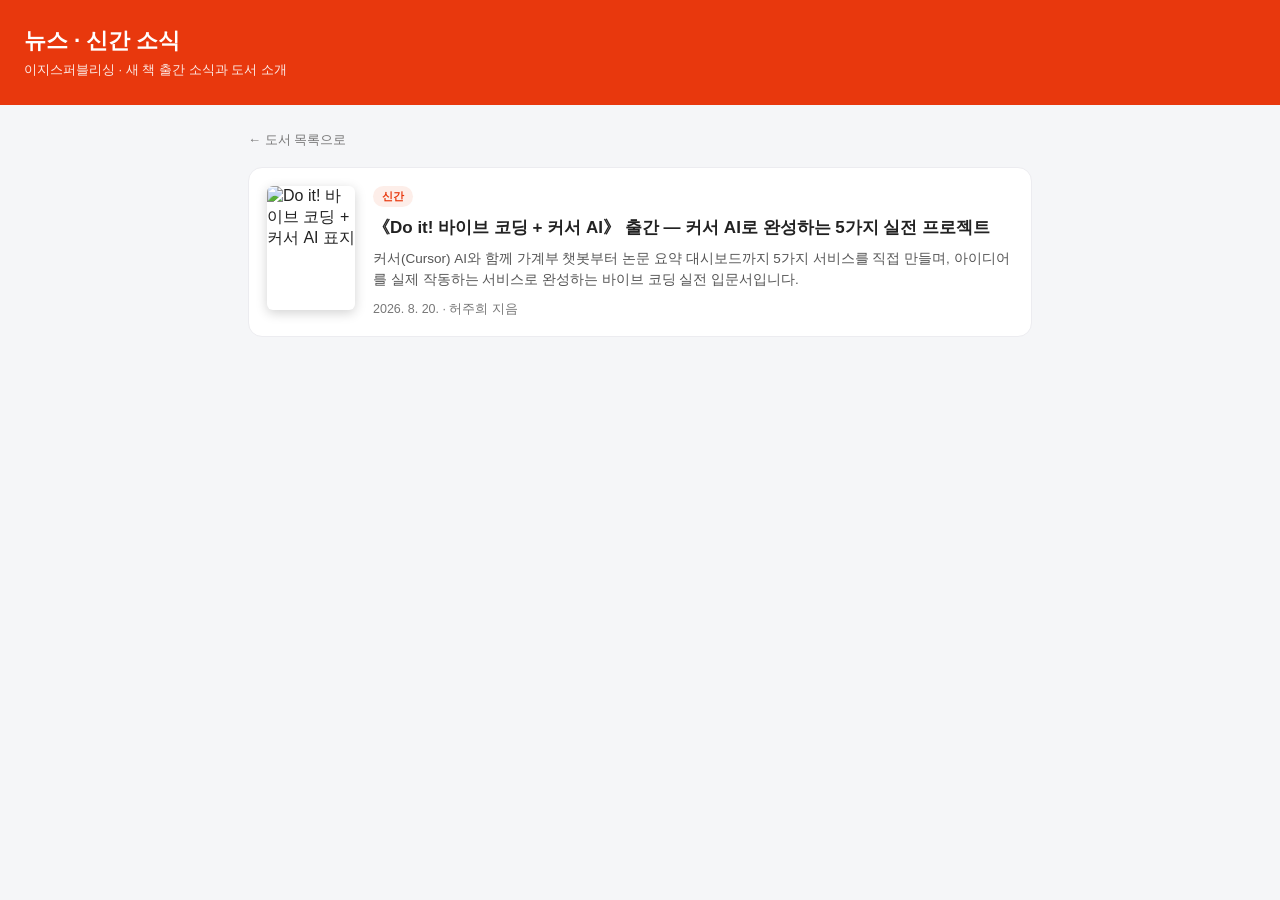
==== news/index.html @ f158c4c0 "뉴스 섹션 추가 (신간 소식 · AI 검색 최적화) - 상단 뉴스 탭 + 뉴스 목록 페이지(/news/) - 첫 게시글: Do it! 바이브 코딩 + 커서 AI (Book·FAQP" ====
<!DOCTYPE html>
<html lang="ko">
<head>
<meta charset="utf-8">
<meta name="viewport" content="width=device-width, initial-scale=1">
<title>뉴스 · 신간 소식 | 이지스퍼블리싱 도서 목록</title>
<meta name="description" content="이지스퍼블리싱 신간 소식과 도서 소개. Do it! · 된다! 시리즈의 새 책 출간 소식을 확인하세요.">
<link rel="canonical" href="https://it-book-catalog.easyspub.co.kr/news/">
<meta property="og:type" content="website">
<meta property="og:title" content="뉴스 · 신간 소식 | 이지스퍼블리싱 도서 목록">
<meta property="og:description" content="이지스퍼블리싱 신간 소식과 도서 소개.">
<meta property="og:url" content="https://it-book-catalog.easyspub.co.kr/news/">
<link rel="preconnect" href="https://cdn.jsdelivr.net" crossorigin>
<link rel="stylesheet" href="https://cdn.jsdelivr.net/gh/orioncactus/pretendard@1.3.9/dist/web/variable/pretendardvariable-dynamic-subset.min.css">
<!-- Google tag (gtag.js) -->
<script async src="https://www.googletagmanager.com/gtag/js?id=G-VP2G1LD1ML"></script>
<script>
  window.dataLayer = window.dataLayer || [];
  function gtag(){dataLayer.push(arguments);}
  gtag('js', new Date());
  gtag('config', 'G-VP2G1LD1ML');
</script>
<style>
  :root{ --brand:#e8380d; --text:#222; --muted:#777; --line:#ececf0; --bg:#f5f6f8; --surface:#fff; }
  *{box-sizing:border-box;margin:0;padding:0}
  body{font-family:"Pretendard Variable",Pretendard,-apple-system,BlinkMacSystemFont,"Segoe UI",sans-serif;
       color:var(--text);background:var(--bg);-webkit-font-smoothing:antialiased}
  header{background:var(--brand);color:#fff;padding:26px 24px}
  header h1{font-size:22px;font-weight:800}
  header p{font-size:13px;opacity:.9;margin-top:5px}
  .wrap{max-width:820px;margin:0 auto;padding:26px 18px 70px}
  .crumb{font-size:13px;color:var(--muted);margin-bottom:18px}
  .crumb a{color:var(--muted);text-decoration:none}
  .crumb a:hover{color:var(--brand)}
  .news-item{display:flex;gap:18px;background:var(--surface);border:1px solid var(--line);border-radius:14px;
             padding:18px;margin-bottom:16px;text-decoration:none;color:inherit;transition:all .18s}
  .news-item:hover{transform:translateY(-3px);box-shadow:0 12px 30px rgba(0,0,0,.1);border-color:#e0d3ce}
  .news-item img{width:88px;height:124px;object-fit:cover;border-radius:6px;flex-shrink:0;
                 box-shadow:0 3px 12px rgba(0,0,0,.18)}
  .news-body{min-width:0}
  .news-tag{display:inline-block;font-size:11px;font-weight:800;color:var(--brand);background:#fdeee9;
            padding:3px 9px;border-radius:20px;margin-bottom:9px}
  .news-title{font-size:17px;font-weight:800;line-height:1.4;margin-bottom:8px}
  .news-desc{font-size:13.5px;color:#555;line-height:1.6;
             display:-webkit-box;-webkit-line-clamp:2;-webkit-box-orient:vertical;overflow:hidden}
  .news-date{font-size:12.5px;color:var(--muted);margin-top:10px}
  .empty{color:var(--muted);text-align:center;padding:50px 0}
</style>
</head>
<body>
<header>
  <h1>뉴스 · 신간 소식</h1>
  <p>이지스퍼블리싱 · 새 책 출간 소식과 도서 소개</p>
</header>
<div class="wrap">
  <nav class="crumb"><a href="../">← 도서 목록으로</a></nav>

  <!-- 뉴스 목록: 새 게시글은 위에 항목을 추가하세요 (최신순) -->
  <a class="news-item" href="doit-vibe-coding-cursor-ai.html">
    <img src="https://image.aladin.co.kr/product/39889/66/cover200/k522130725_1.jpg" alt="Do it! 바이브 코딩 + 커서 AI 표지">
    <div class="news-body">
      <span class="news-tag">신간</span>
      <div class="news-title">《Do it! 바이브 코딩 + 커서 AI》 출간 — 커서 AI로 완성하는 5가지 실전 프로젝트</div>
      <div class="news-desc">커서(Cursor) AI와 함께 가계부 챗봇부터 논문 요약 대시보드까지 5가지 서비스를 직접 만들며, 아이디어를 실제 작동하는 서비스로 완성하는 바이브 코딩 실전 입문서입니다.</div>
      <div class="news-date">2026. 8. 20. · 허주희 지음</div>
    </div>
  </a>

</div>
</body>
</html>
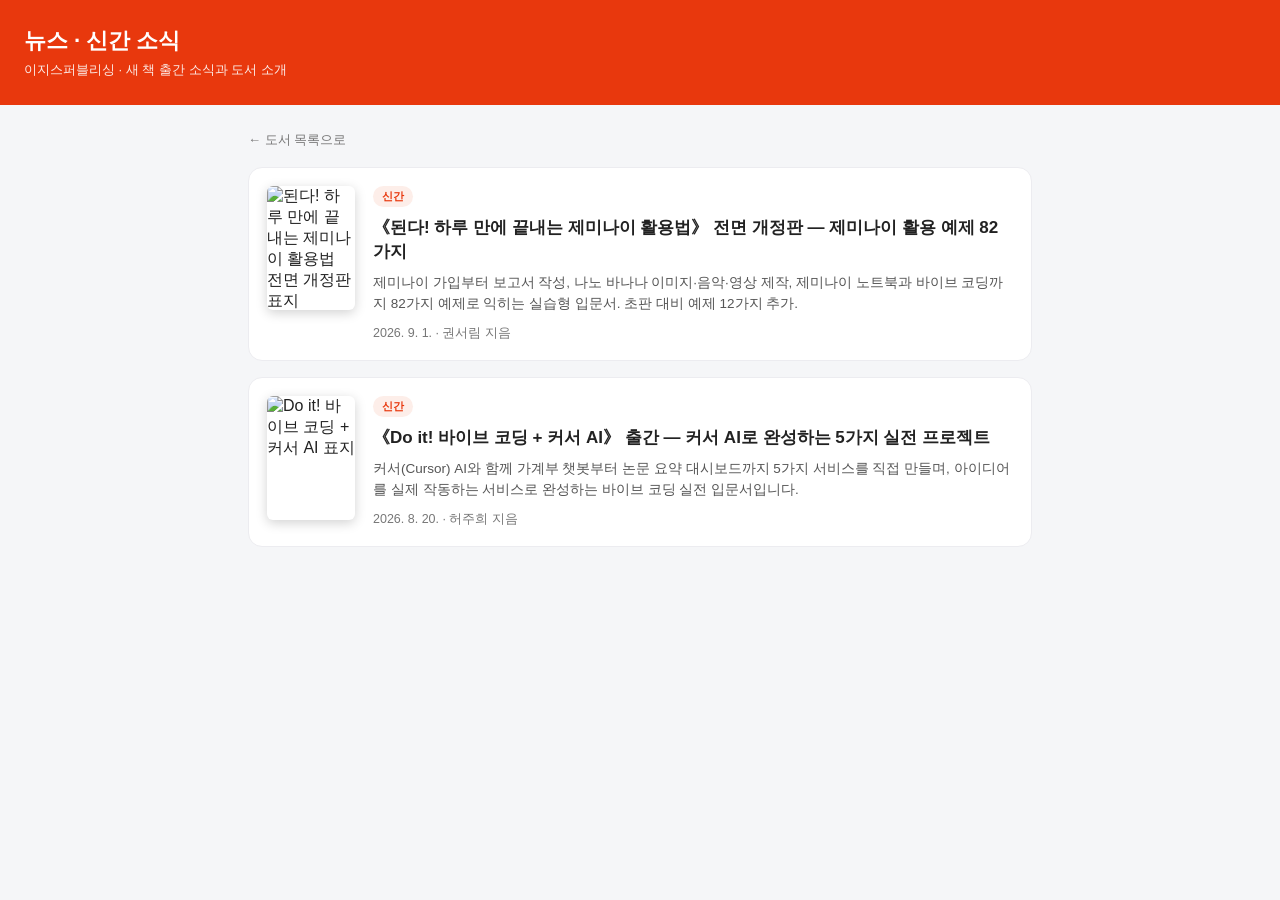
==== commit 55dbb658: "뉴스 추가: 된다! 제미나이 활용법 전면 개정판 - 제미나이 활용법 개정판 신간 소개 게시글(Book·FAQPage Schema.org, FAQ 5개) - 뉴스 목록에 항목 추가 " ====
--- a/news/index.html
+++ b/news/index.html
@@ -56,6 +56,16 @@
   <nav class="crumb"><a href="../">← 도서 목록으로</a></nav>
 
   <!-- 뉴스 목록: 새 게시글은 위에 항목을 추가하세요 (최신순) -->
+  <a class="news-item" href="doenda-gemini-guide-revised.html">
+    <img src="https://image.aladin.co.kr/product/39831/34/cover200/k412130819_1.jpg" alt="된다! 하루 만에 끝내는 제미나이 활용법 전면 개정판 표지">
+    <div class="news-body">
+      <span class="news-tag">신간</span>
+      <div class="news-title">《된다! 하루 만에 끝내는 제미나이 활용법》 전면 개정판 — 제미나이 활용 예제 82가지</div>
+      <div class="news-desc">제미나이 가입부터 보고서 작성, 나노 바나나 이미지·음악·영상 제작, 제미나이 노트북과 바이브 코딩까지 82가지 예제로 익히는 실습형 입문서. 초판 대비 예제 12가지 추가.</div>
+      <div class="news-date">2026. 9. 1. · 권서림 지음</div>
+    </div>
+  </a>
+
   <a class="news-item" href="doit-vibe-coding-cursor-ai.html">
     <img src="https://image.aladin.co.kr/product/39889/66/cover200/k522130725_1.jpg" alt="Do it! 바이브 코딩 + 커서 AI 표지">
     <div class="news-body">
